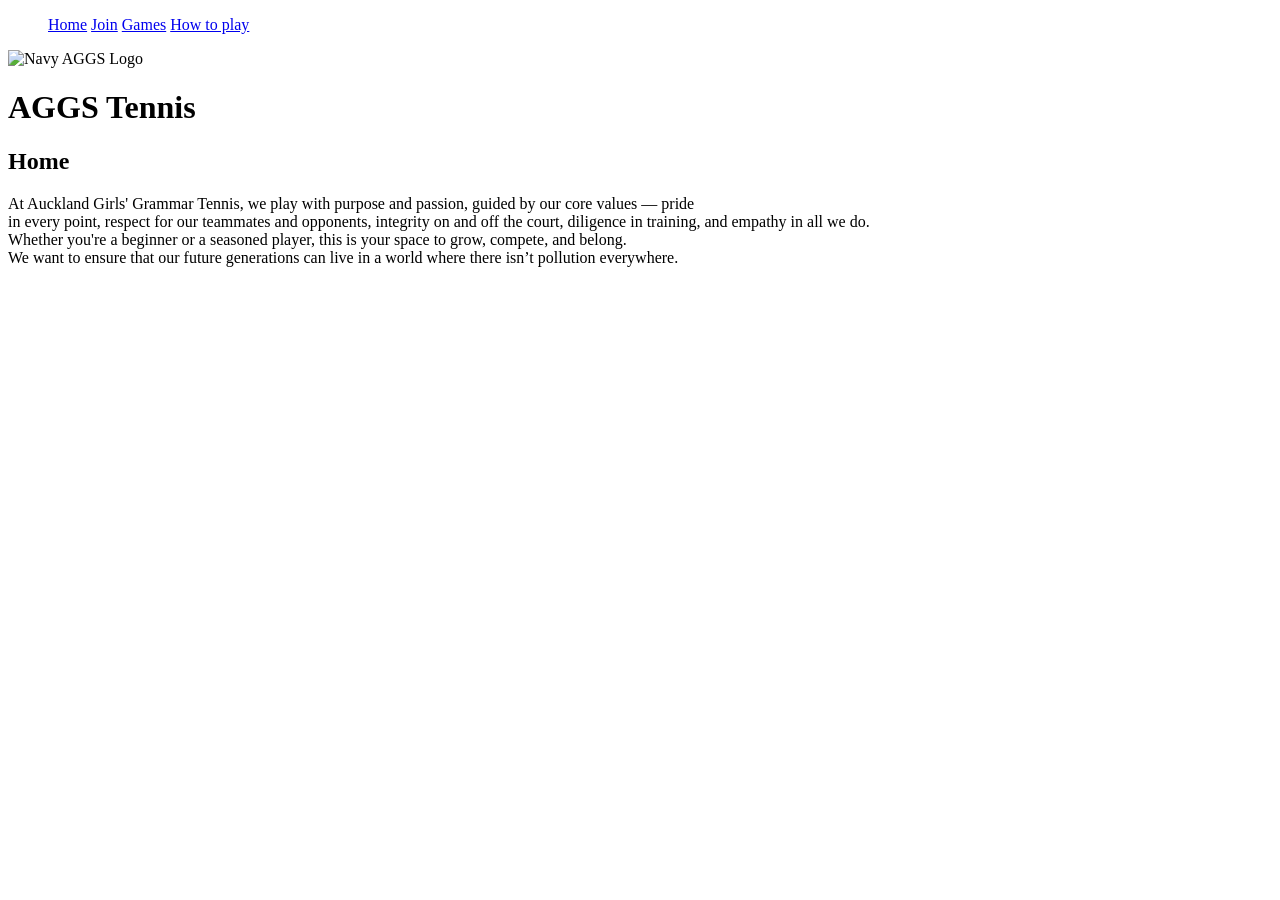
==== index.html @ 58a8f632 "Add files via upload Sprint 1 Version 1" ====
<!DOCTYPE html>
<html lang="en">
<head>
    <title>AGGS Tennis | Home</title>
    <meta charset="UTF-8">
    <meta name="viewport" content="width=device-width, initial-scale=1.0">
    <link rel="stylesheet" href="home.css">
</head>
<body>
    <div class="nav-bar">
        <ul>
            <a href="index.html" class="lo">Home</a>
            <a href="join.html" class="li">Join</a>
            <a href="games.html" class="li">Games</a>
            <a href="how_to_play.html" class="li">How to play</a>
        </ul>
    </div>
    <div class="navy_logo">
        <img src="images/navy_logo.png" alt="Navy AGGS Logo">
    </div>
    <h1>AGGS Tennis</h1>
    <h2><strong>Home</strong></h2>
    <p>At Auckland Girls' Grammar Tennis, we play with purpose and passion, guided by our core values — pride <br>
        in every point, respect for our teammates and opponents, integrity on and off the court, diligence in training, and empathy in all we do.<br>
        Whether you're a beginner or a seasoned player, this is your space to grow, compete, and belong.<br>
        We want to ensure that our future generations can live in a world where there isn’t pollution everywhere.</p>
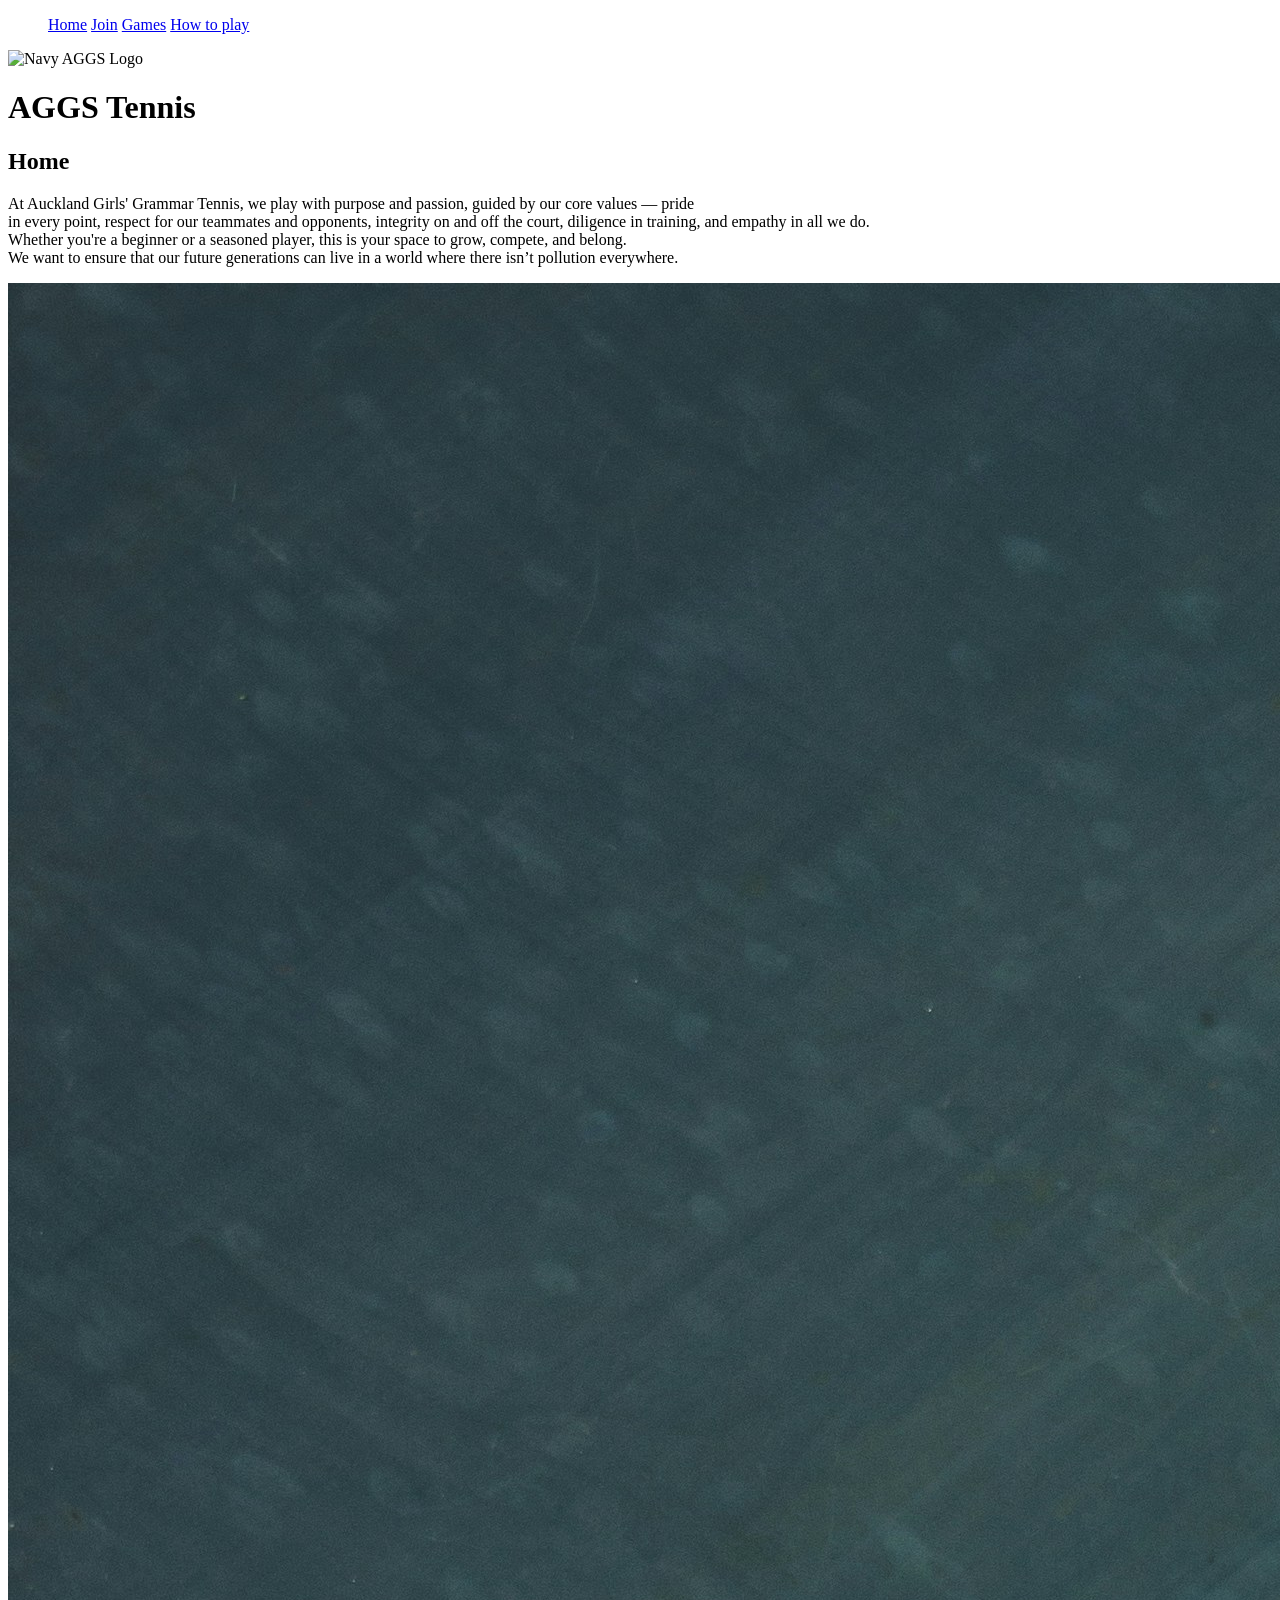
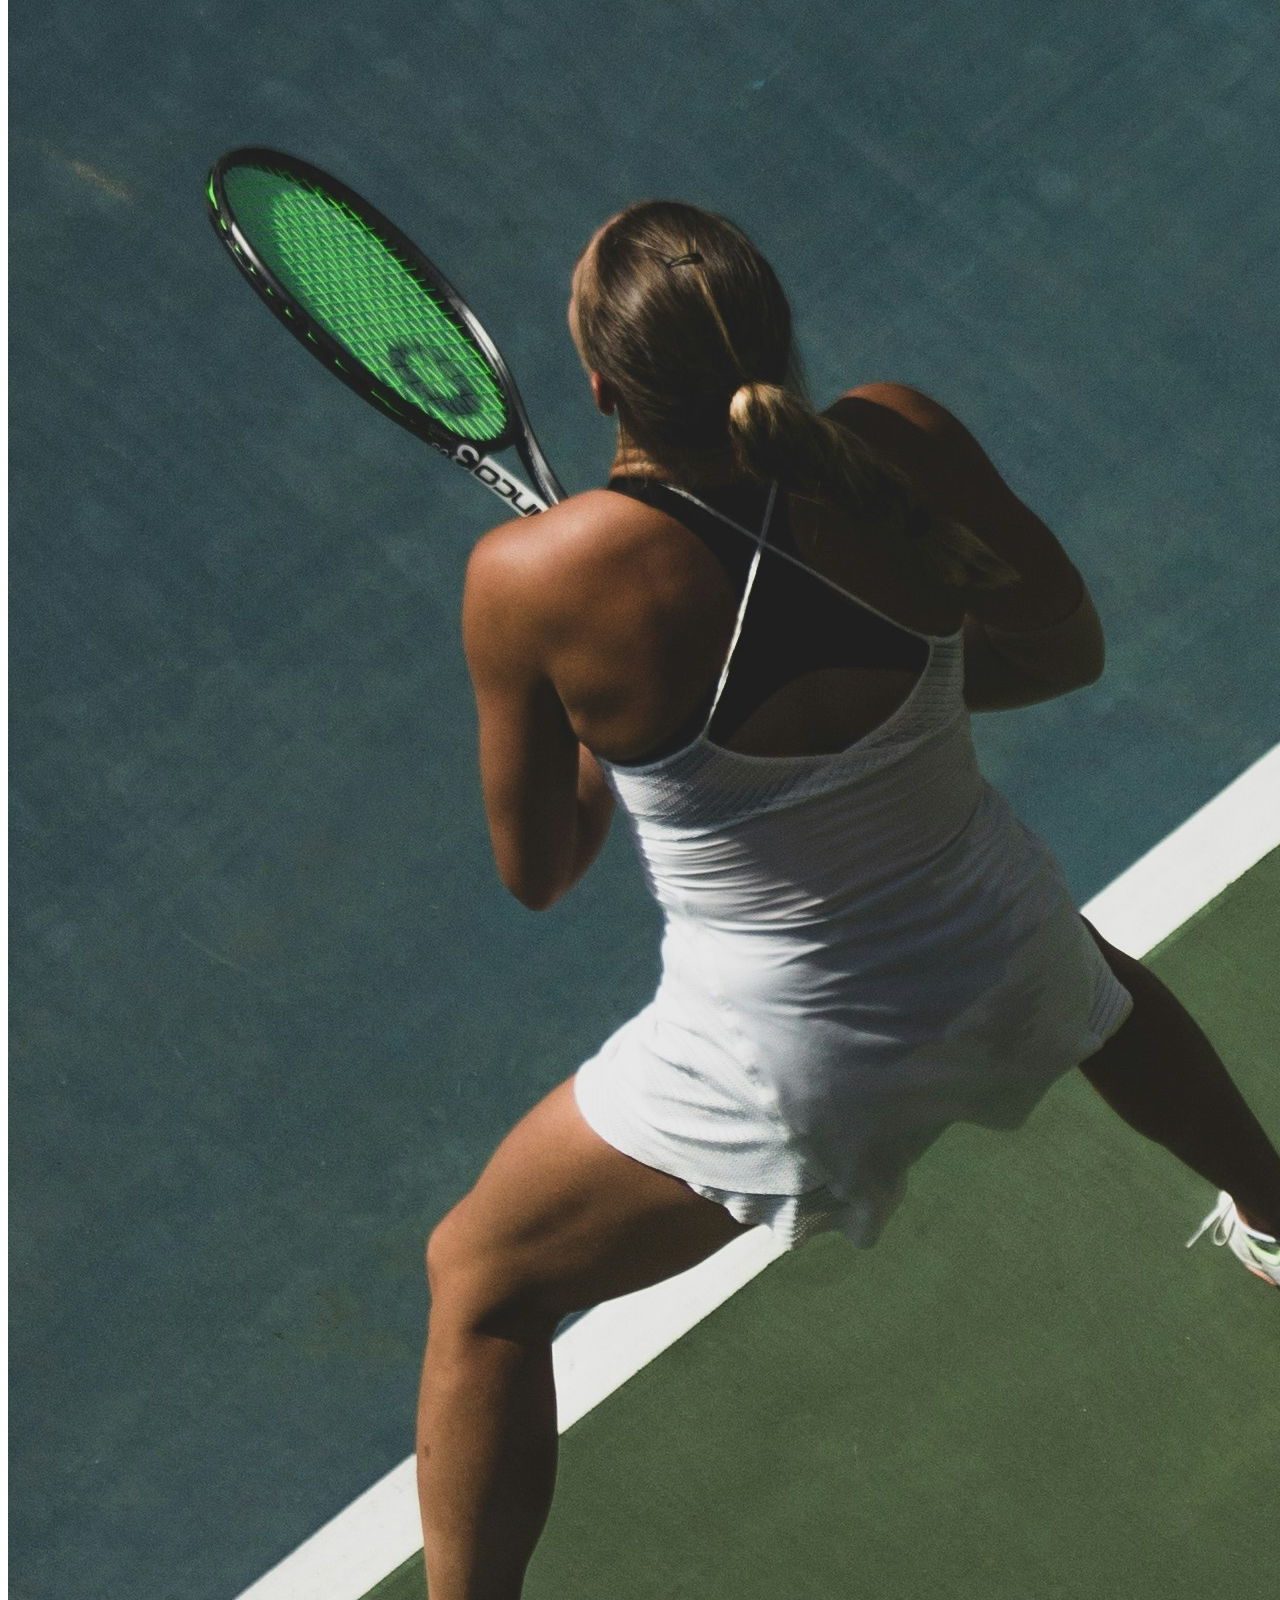
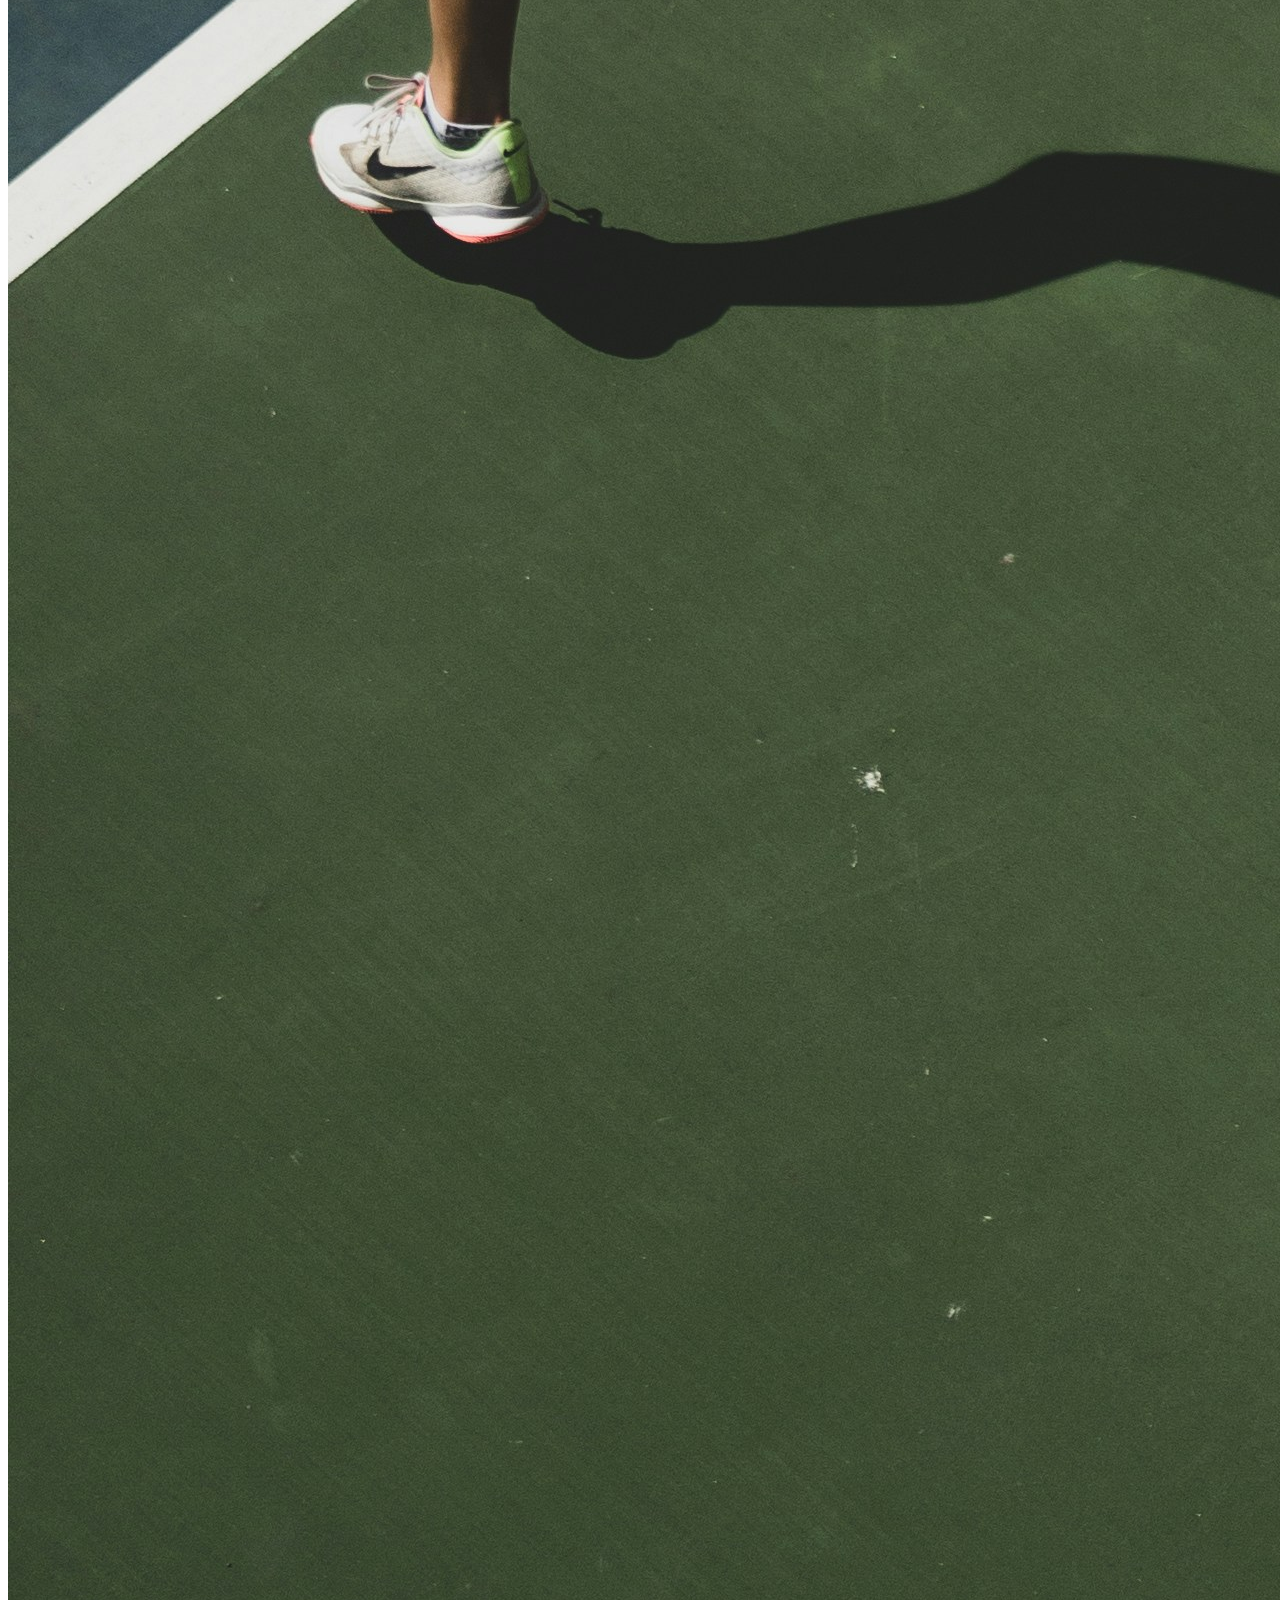
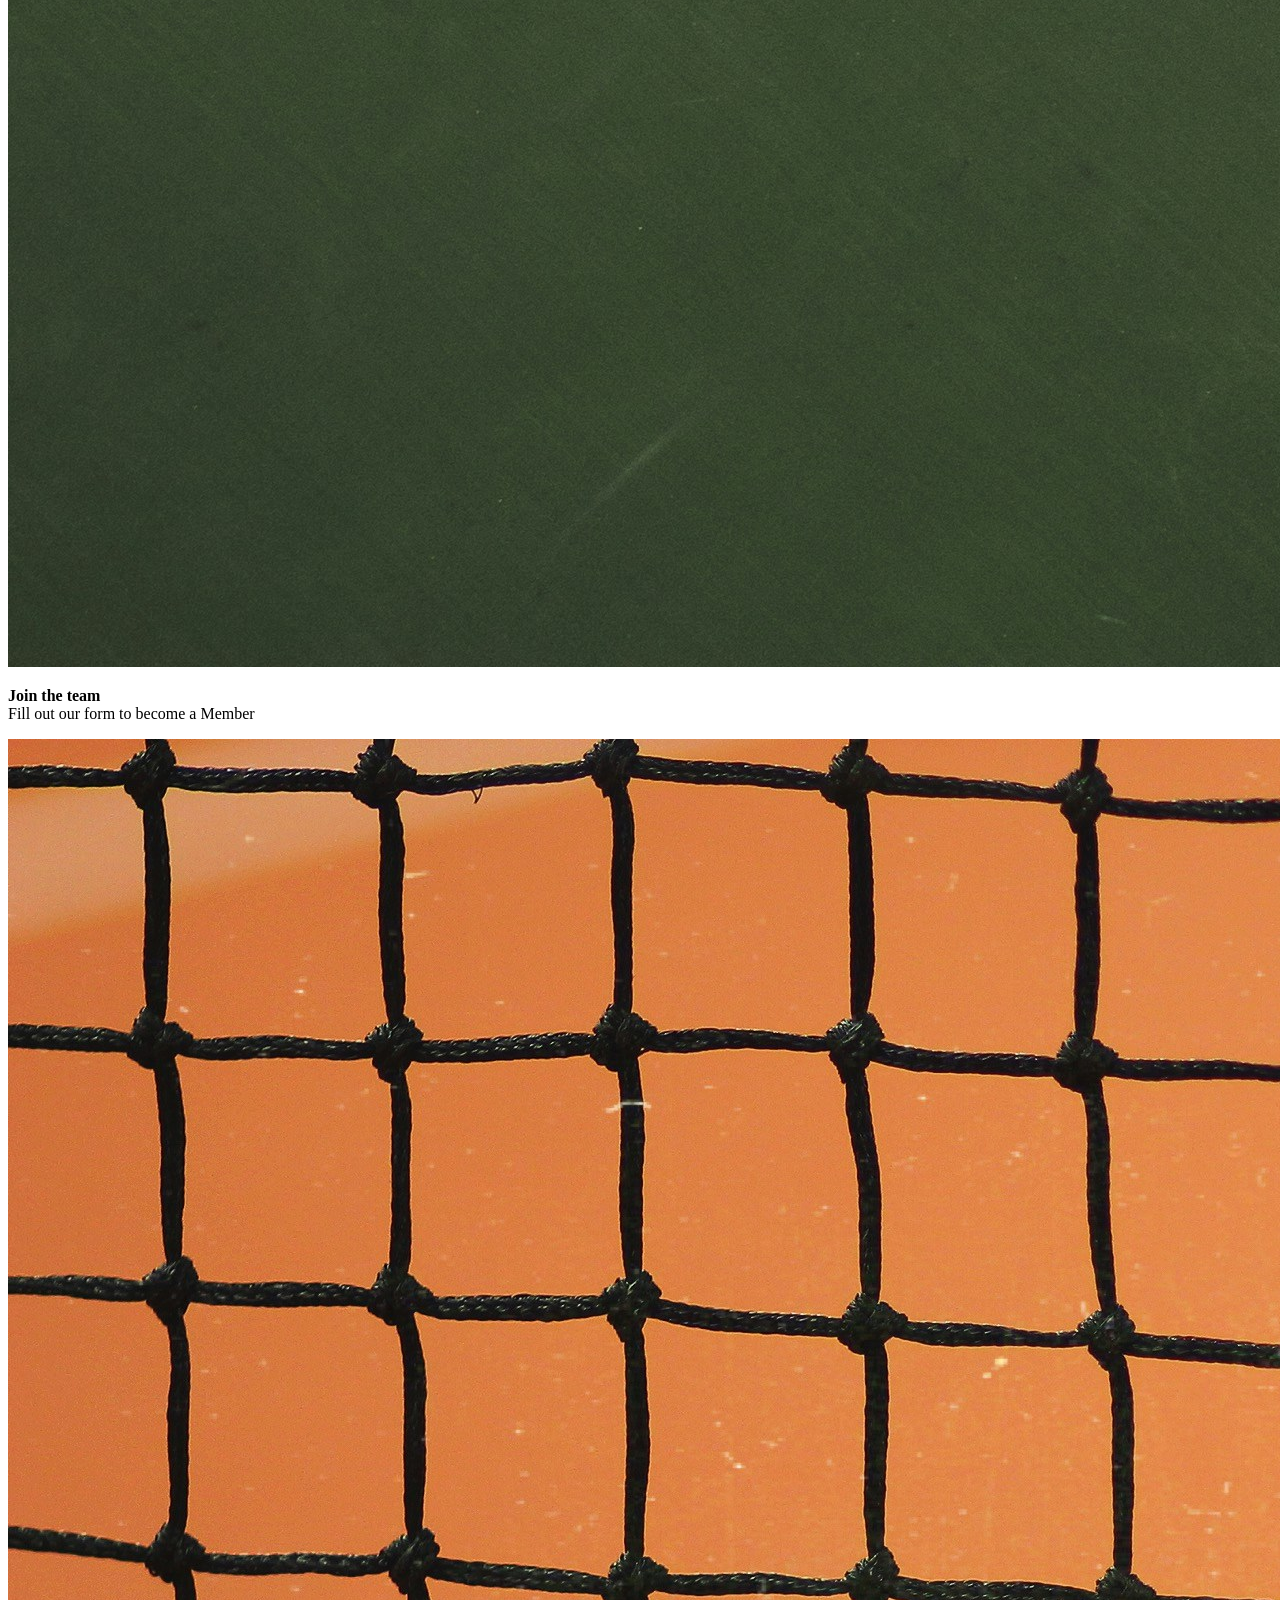
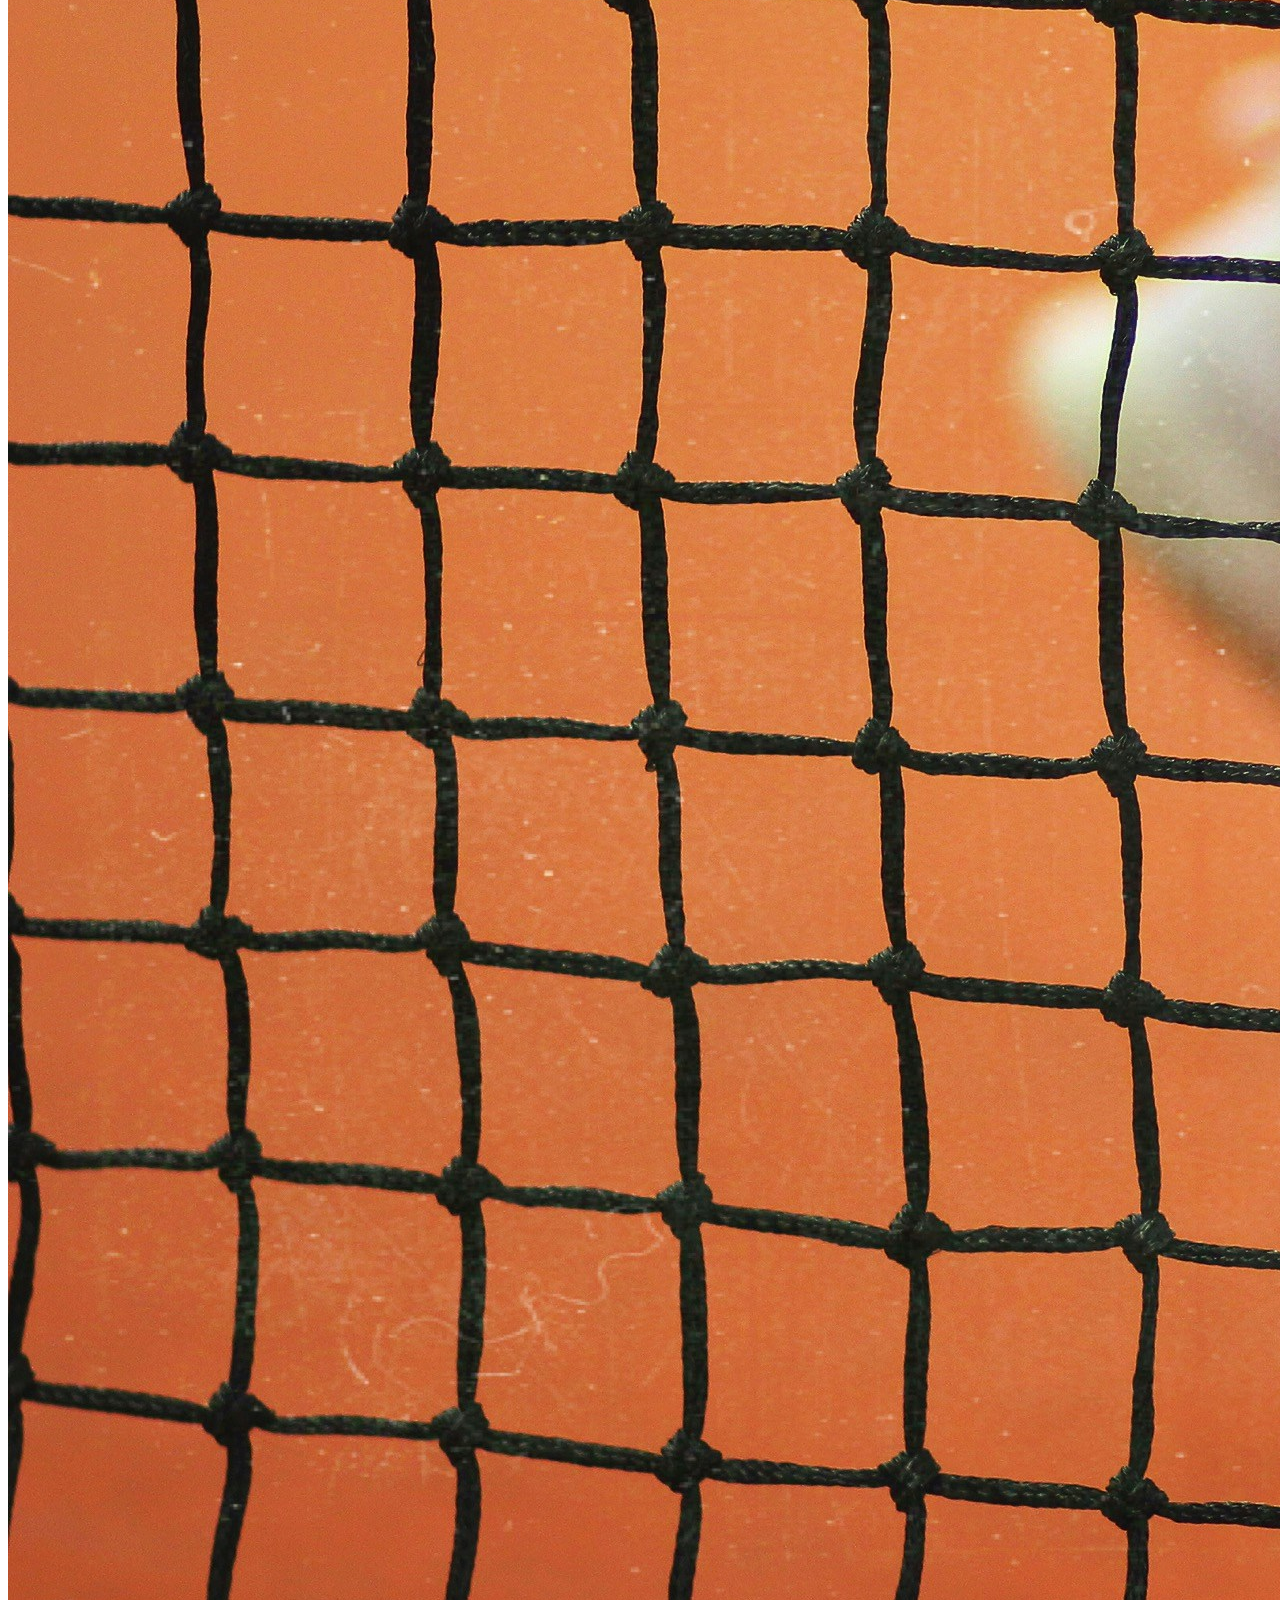
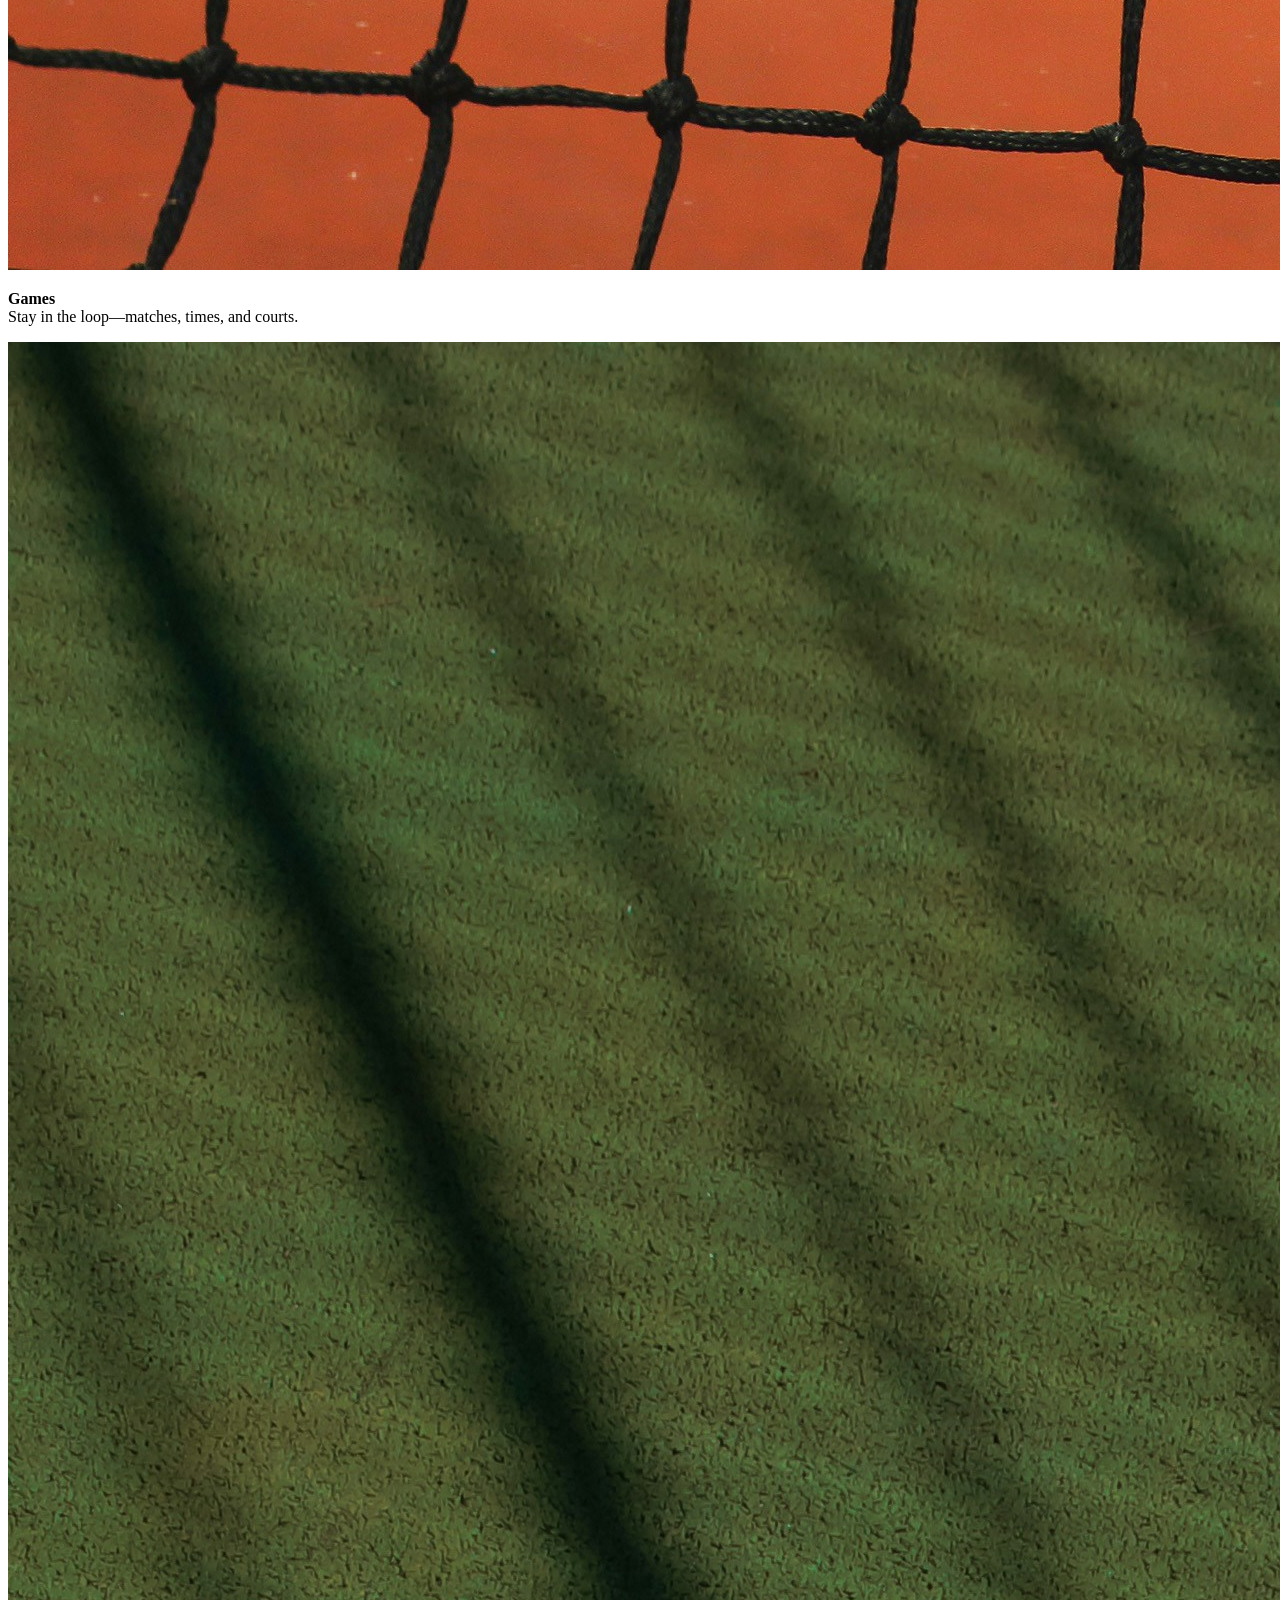
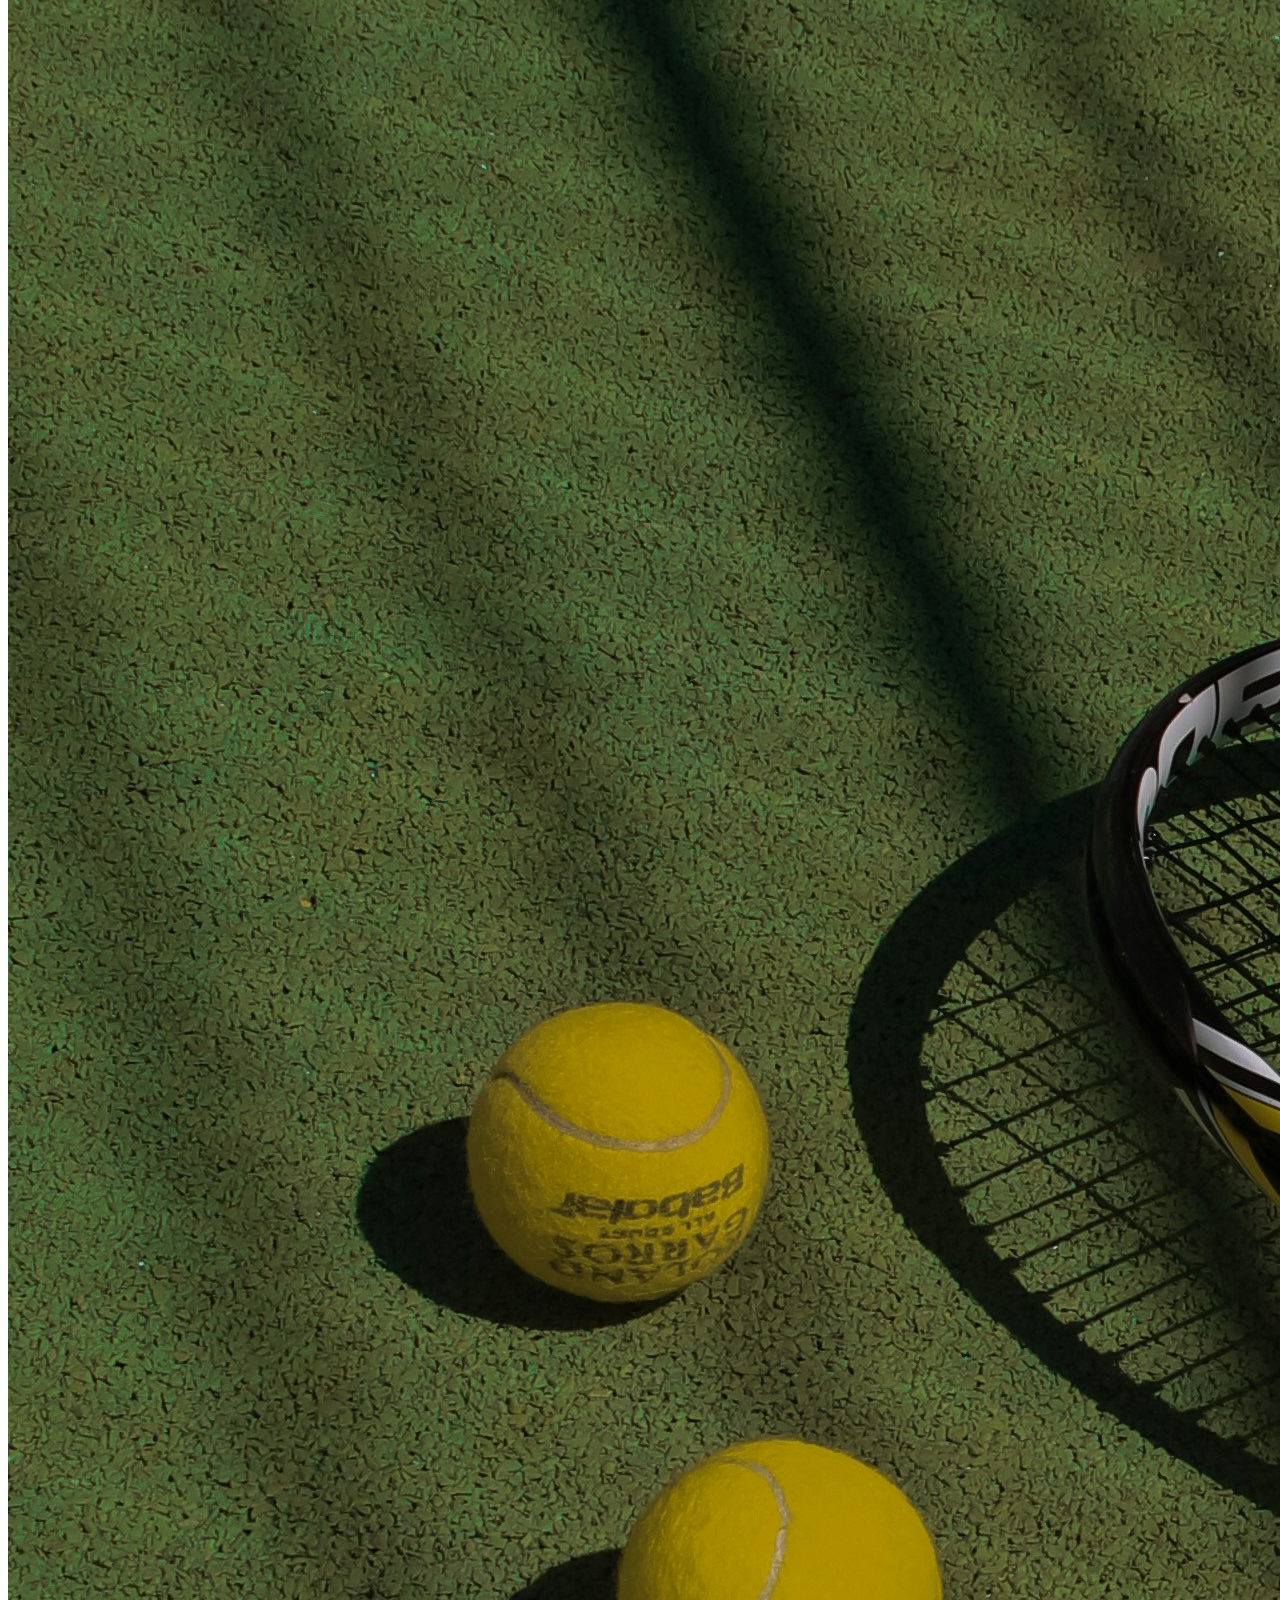
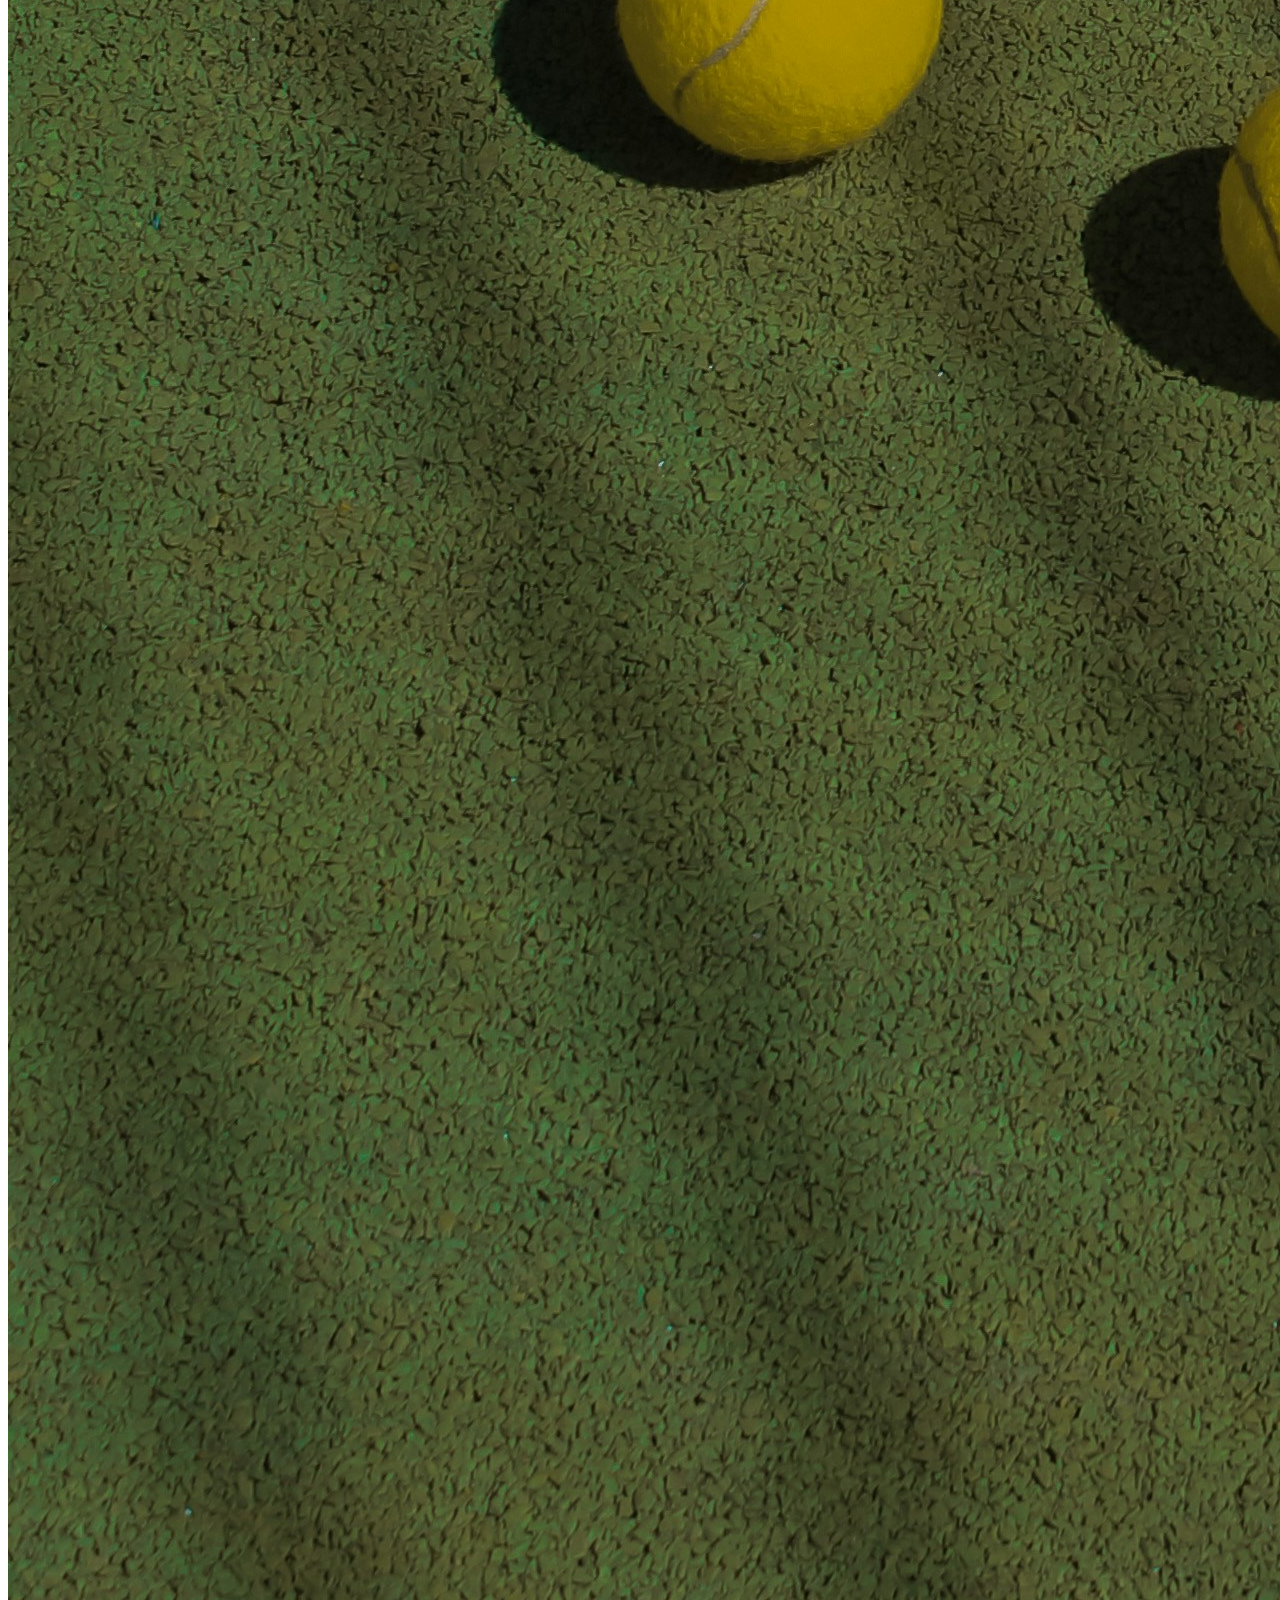
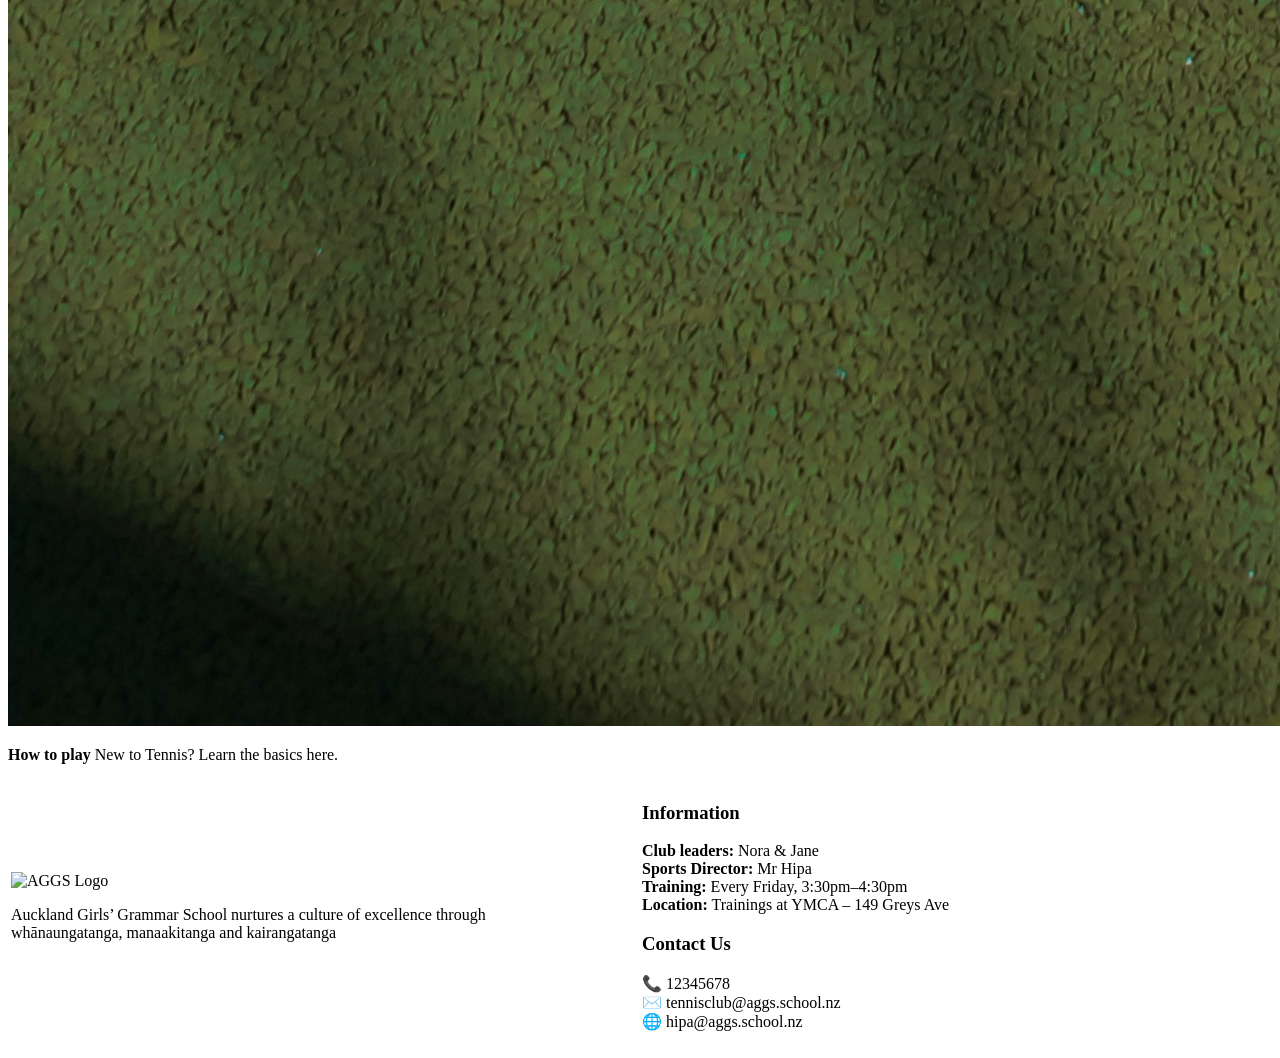
==== commit c992c291: "Sprint 1 Version 2 Added text and general unrefined content, and header" ====
--- a/index.html
+++ b/index.html
@@ -23,4 +23,68 @@
     <p>At Auckland Girls' Grammar Tennis, we play with purpose and passion, guided by our core values — pride <br>
         in every point, respect for our teammates and opponents, integrity on and off the court, diligence in training, and empathy in all we do.<br>
         Whether you're a beginner or a seasoned player, this is your space to grow, compete, and belong.<br>
-        We want to ensure that our future generations can live in a world where there isn’t pollution everywhere.</p>+        We want to ensure that our future generations can live in a world where there isn’t pollution everywhere.</p>
+        <div class="info-boxes">
+            <div class="join_box">
+                <div class="img">
+                    <img src="join_tennis.jpg" alt="Join Image">
+                </div>
+                <div class="info">
+                    <p><strong>Join the team</strong><br>
+                        Fill out our form to become a Member</p>
+                </div>
+            </div>
+            <div class="games_box">
+                <div class="img">
+                    <img src="games_tennis.jpg" alt="Games Image">
+                </div>
+                <div class="info">
+                    <p><strong>Games</strong><br>
+                        Stay in the loop—matches, times, and courts.</p>
+                </div>
+            </div>
+            <div class="hot_to_play_box">
+                <div class="img">
+                    <img src="how-to-play_tennis.jpg" alt="How to play Image">
+                </div>
+                <div class="info">
+                    <p><strong>How to play</strong>
+                        New to Tennis? Learn the basics here.</p>
+                </div>
+            </div>
+        </div>
+<footer>
+    <table border="0" width="100%">
+        <tr>
+            <!-- Left side -->
+            <td width="50%">
+                <img src="logo.png" alt="AGGS Logo" width="120"><br>
+                <p>
+                    Auckland Girls’ Grammar School nurtures a culture of excellence through<br>
+                    whānaungatanga, manaakitanga and kairangatanga
+                </p>
+            </td>
+
+
+            <!-- Right side -->
+            <td width="50%">
+                <h3>Information</h3>
+                <p>
+                    <b>Club leaders:</b> Nora & Jane<br>
+                    <b>Sports Director:</b> Mr Hipa<br>
+                    <b>Training:</b> Every Friday, 3:30pm–4:30pm<br>
+                    <b>Location:</b> Trainings at YMCA – 149 Greys Ave
+                </p>
+
+                <h3>Contact Us</h3>
+                <p>
+                    📞 12345678<br>
+                    ✉️ tennisclub@aggs.school.nz<br>
+                    🌐 hipa@aggs.school.nz
+                </p>
+            </td>
+        </tr>
+    </table>
+</footer>
+</body>
+</html>
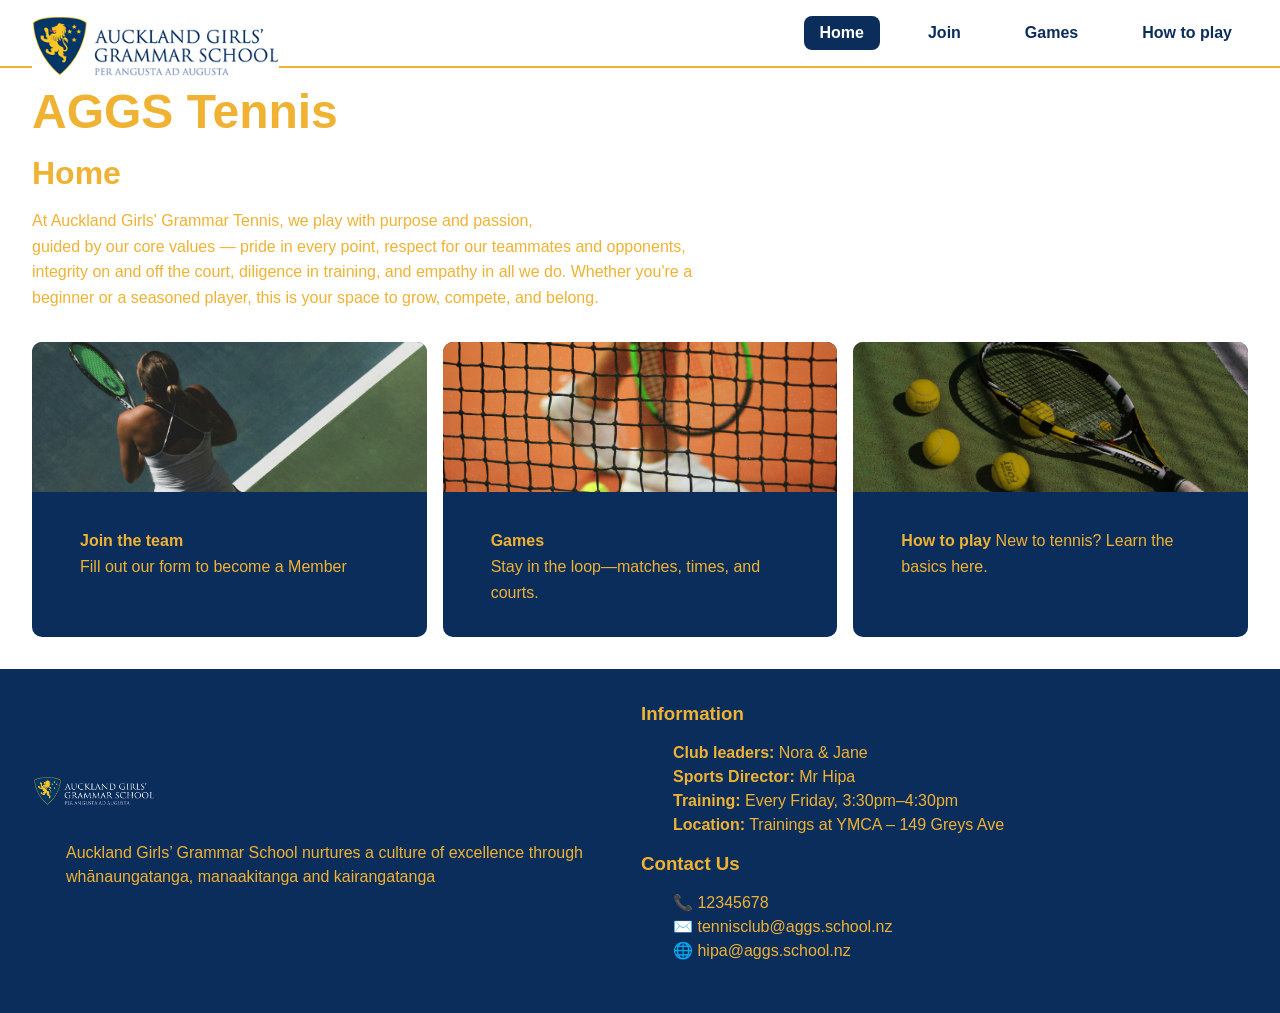
==== commit 8b5418bd: "Sprint 2 Version 1 Added container and background colour along with images" ====
--- a/index.html
+++ b/index.html
@@ -4,87 +4,106 @@
     <title>AGGS Tennis | Home</title>
     <meta charset="UTF-8">
     <meta name="viewport" content="width=device-width, initial-scale=1.0">
-    <link rel="stylesheet" href="home.css">
+    <link rel="stylesheet" href="main.css">
 </head>
 <body>
+    <!-- Navigation -->
     <div class="nav-bar">
         <ul>
-            <a href="index.html" class="lo">Home</a>
-            <a href="join.html" class="li">Join</a>
-            <a href="games.html" class="li">Games</a>
-            <a href="how_to_play.html" class="li">How to play</a>
+            <a href="index.html" class="active">Home</a>
+            <a href="join.html">Join</a>
+            <a href="games.html">Games</a>
+            <a href="how_to_play.html">How to play</a>
         </ul>
     </div>
     <div class="navy_logo">
         <img src="images/navy_logo.png" alt="Navy AGGS Logo">
     </div>
+
+
+
+
     <h1>AGGS Tennis</h1>
-    <h2><strong>Home</strong></h2>
-    <p>At Auckland Girls' Grammar Tennis, we play with purpose and passion, guided by our core values — pride <br>
-        in every point, respect for our teammates and opponents, integrity on and off the court, diligence in training, and empathy in all we do.<br>
-        Whether you're a beginner or a seasoned player, this is your space to grow, compete, and belong.<br>
-        We want to ensure that our future generations can live in a world where there isn’t pollution everywhere.</p>
-        <div class="info-boxes">
-            <div class="join_box">
-                <div class="img">
-                    <img src="join_tennis.jpg" alt="Join Image">
-                </div>
-                <div class="info">
-                    <p><strong>Join the team</strong><br>
-                        Fill out our form to become a Member</p>
-                </div>
+
+
+
+
+    <!-- Hero Section -->
+    <div class="hero">
+        <div class="hero-text-box">
+            <h2>Home</h2>
+            <p>At Auckland Girls' Grammar Tennis, we play with purpose and passion,<br>
+                guided by our core values — pride in every point, respect for our teammates and opponents,<br>
+                integrity on and off the court, diligence in training, and empathy in all we do. Whether you're a<br>
+                beginner or a seasoned player, this is your space to grow, compete, and belong.</p>
+        </div>
+    </div>
+
+
+
+
+    <!-- Feature Boxes -->
+    <div class="info-boxes">
+        <div class="join_box">
+            <div class="img">
+                <img src="images/join_tennis.jpg" alt="Join Image">
             </div>
-            <div class="games_box">
-                <div class="img">
-                    <img src="games_tennis.jpg" alt="Games Image">
-                </div>
-                <div class="info">
-                    <p><strong>Games</strong><br>
-                        Stay in the loop—matches, times, and courts.</p>
-                </div>
-            </div>
-            <div class="hot_to_play_box">
-                <div class="img">
-                    <img src="how-to-play_tennis.jpg" alt="How to play Image">
-                </div>
-                <div class="info">
-                    <p><strong>How to play</strong>
-                        New to Tennis? Learn the basics here.</p>
-                </div>
+            <div class="info">
+                <p><strong>Join the team</strong><br>
+                    Fill out our form to become a Member</p>
             </div>
         </div>
-<footer>
-    <table border="0" width="100%">
-        <tr>
-            <!-- Left side -->
-            <td width="50%">
-                <img src="logo.png" alt="AGGS Logo" width="120"><br>
-                <p>
-                    Auckland Girls’ Grammar School nurtures a culture of excellence through<br>
-                    whānaungatanga, manaakitanga and kairangatanga
-                </p>
-            </td>
+        <div class="games_box">
+            <div class="img">
+                <img src="images/games_tennis.jpg" alt="Games Image">
+            </div>
+            <div class="info">
+                <p><strong>Games</strong><br>
+                    Stay in the loop—matches, times, and courts.</p>
+            </div>
+        </div>
+        <div class="hot_to_play_box">
+            <div class="img">
+                <img src="images/how-to-play_tennis.jpg" alt="How to play Image">
+            </div>
+            <div class="info">
+                <p><strong>How to play</strong>
+                    New to tennis? Learn the basics here.</p>
+            </div>
+        </div>
+    </div>
 
 
-            <!-- Right side -->
-            <td width="50%">
-                <h3>Information</h3>
-                <p>
-                    <b>Club leaders:</b> Nora & Jane<br>
-                    <b>Sports Director:</b> Mr Hipa<br>
-                    <b>Training:</b> Every Friday, 3:30pm–4:30pm<br>
-                    <b>Location:</b> Trainings at YMCA – 149 Greys Ave
-                </p>
 
-                <h3>Contact Us</h3>
-                <p>
-                    📞 12345678<br>
-                    ✉️ tennisclub@aggs.school.nz<br>
-                    🌐 hipa@aggs.school.nz
-                </p>
-            </td>
-        </tr>
-    </table>
-</footer>
+
+    <!-- Footer -->
+    <footer>
+        <table border="0" width="100%">
+            <tr>
+                <td width="50%">
+                    <img src="images/white_logo.png" alt="AGGS Logo" width="120"><br>
+                    <p>
+                        Auckland Girls’ Grammar School nurtures a culture of excellence through<br>
+                        whānaungatanga, manaakitanga and kairangatanga
+                    </p>
+                </td>
+                <td width="50%">
+                    <h3>Information</h3>
+                    <p>
+                        <b>Club leaders:</b> Nora & Jane<br>
+                        <b>Sports Director:</b> Mr Hipa<br>
+                        <b>Training:</b> Every Friday, 3:30pm–4:30pm<br>
+                        <b>Location:</b> Trainings at YMCA – 149 Greys Ave
+                    </p>
+                    <h3>Contact Us</h3>
+                    <p>
+                        📞 12345678<br>
+                        ✉️ tennisclub@aggs.school.nz<br>
+                        🌐 hipa@aggs.school.nz
+                    </p>
+                </td>
+            </tr>
+        </table>
+    </footer>
 </body>
 </html>
--- a/main.css
+++ b/main.css
@@ -0,0 +1,228 @@
+/* =========================
+   DEFAULTS
+   ========================= */
+/* Reset some defaults */
+* {
+  margin: 0;
+  padding: 0;
+  box-sizing: border-box;
+  font-family: Arial, sans-serif;
+}
+
+
+
+
+body {
+  background-color: #fff;
+  color: #f0b233; /* Gold text for headings */
+}
+
+
+
+
+/* Navbar */
+.nav-bar {
+  background-color: #fff;
+  display: flex;
+  justify-content: flex-end;
+  padding: 1rem 2rem;
+  border-bottom: 2px solid #f0b233;
+}
+
+
+
+
+.nav-bar ul {
+  list-style: none;
+  display: flex;
+  gap: 2rem;
+}
+
+
+
+
+.nav-bar a {
+  text-decoration: none;
+  font-weight: bold;
+  color: #0b2d5b;
+  padding: 0.5rem 1rem;
+  border-radius: 0.5rem;
+}
+
+
+
+
+.nav-bar a:hover, .nav-bar a.active {
+  background-color: #0b2d5b;
+  color: #fff;
+}
+
+
+
+
+/* Logo section*/
+.navy_logo {
+  position: absolute;
+  top: 1rem;
+  left: 2rem;
+}
+
+
+
+
+.navy_logo img {
+  height: 60px;
+}
+
+
+
+
+/* Main Heading section*/
+h1 {
+  color: #f0b233;
+  font-size: 3rem;
+  text-align: left;
+  margin-left: 2rem;
+  margin-top: 1rem;
+}
+
+
+
+
+h2 {
+  color: #f0b233;
+  font-size: 2rem;
+  margin: 1rem 2rem;
+}
+
+
+
+
+p {
+  color: #f0b233;
+  margin: 1rem 2rem;
+  line-height: 1.6;
+}
+
+
+
+
+/* Info Boxes section*/
+.info-boxes {
+  display: flex;
+  justify-content: space-between;
+  gap: 1rem;
+  margin: 2rem;
+  flex-wrap: wrap;
+}
+
+
+
+
+.info-boxes > div {
+  flex: 1 1 30%;
+  background-color: #0b2d5b;
+  border-radius: 10px;
+  overflow: hidden;
+  color: #f0b233;
+  display: flex;
+  flex-direction: column;
+  transition: transform 0.3s, box-shadow 0.3s;
+}
+
+
+
+
+.info-boxes > div:hover {
+  transform: translateY(-5px);
+  box-shadow: 0px 10px 20px rgba(0,0,0,0.3);
+}
+
+
+
+
+.info-boxes img {
+  width: 100%;
+  height: 150px;
+  object-fit: cover;
+}
+
+
+
+
+.info-boxes .info {
+  padding: 1rem;
+}
+
+
+
+
+/* Button section*/
+button {
+  background-color: #f0b233;
+  color: #fff;
+  border: none;
+  padding: 0.8rem 1.5rem;
+  border-radius: 20px;
+  font-size: 1.2rem;
+  font-weight: bold;
+  cursor: pointer;
+  margin: 1rem 2rem;
+  transition: background-color 0.3s;
+}
+
+
+
+
+button:hover {
+  background-color: #d19e2f;
+}
+
+
+
+
+/* Footer section*/
+footer {
+  background-color: #0b2d5b;
+  color: #f0b233;
+  padding: 2rem;
+  margin-top: 2rem;
+}
+
+
+
+
+footer img {
+  margin-bottom: 1rem;
+}
+
+
+
+
+footer h3 {
+  color: #f0b233;
+  margin-bottom: 0.5rem;
+}
+
+
+
+
+footer p {
+  line-height: 1.5;
+}
+
+
+
+
+footer table {
+  width: 100%;
+}
+
+
+
+
+@media screen and (max-width: 900px) {
+  .info-boxes {
+      flex-direction: column;
+  }
+}
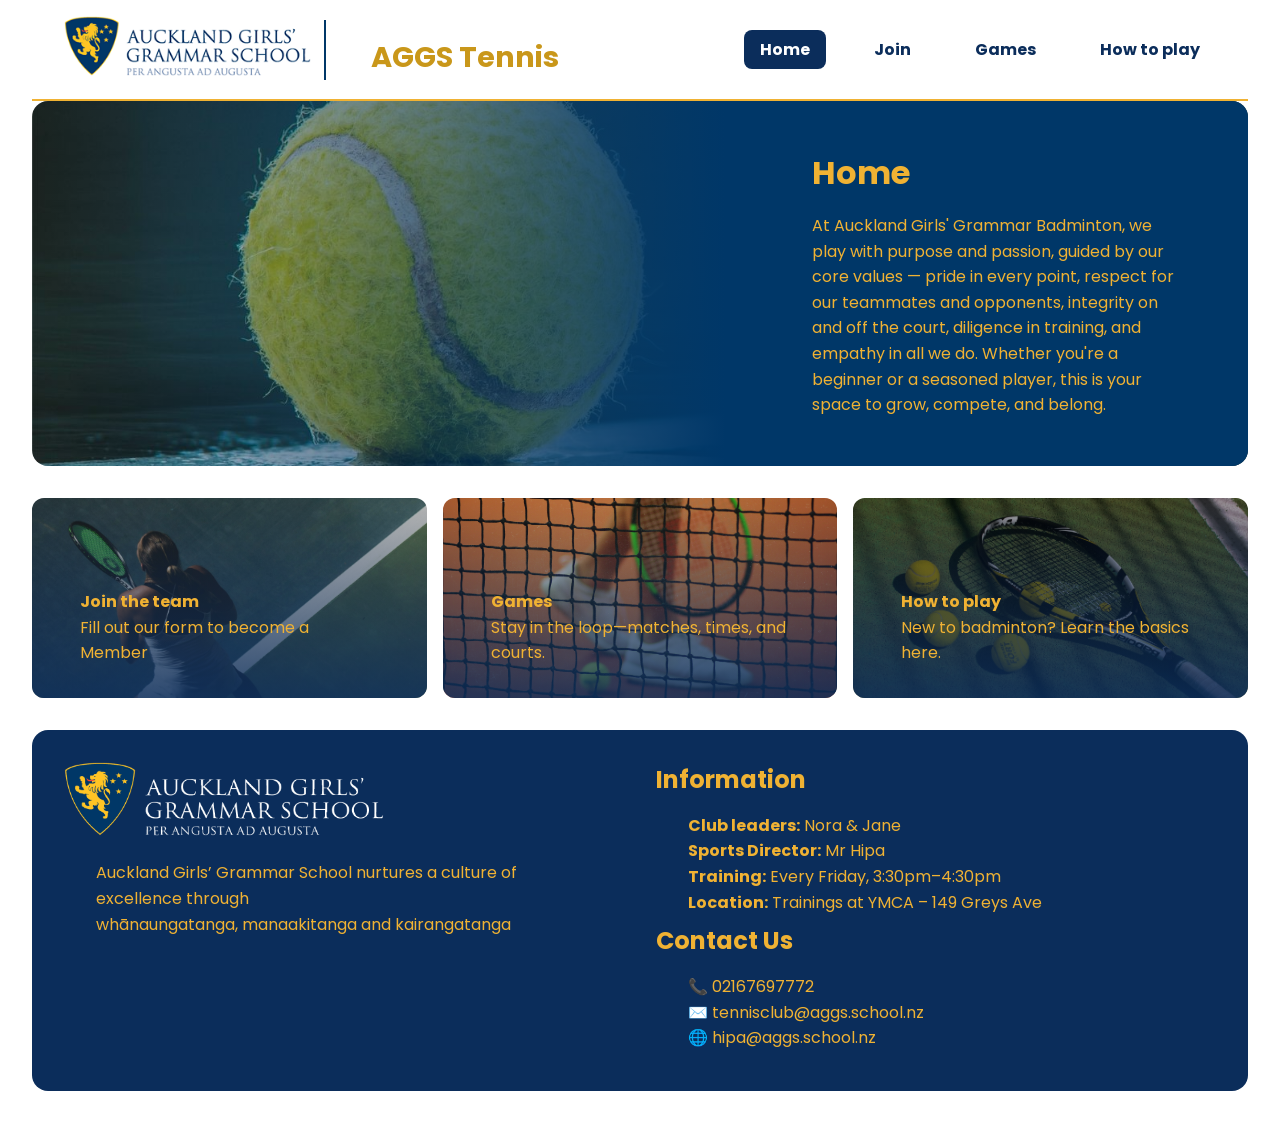
==== commit 04b0e7ae: "Sprint 3 Version 1 - More color, images, organized" ====
--- a/index.html
+++ b/index.html
@@ -5,105 +5,129 @@
     <meta charset="UTF-8">
     <meta name="viewport" content="width=device-width, initial-scale=1.0">
     <link rel="stylesheet" href="main.css">
+    <link rel="icon" type="image/aggs-icon" href="images/aggs_logo.png">
 </head>
 <body>
-    <!-- Navigation -->
-    <div class="nav-bar">
-        <ul>
-            <a href="index.html" class="active">Home</a>
-            <a href="join.html">Join</a>
-            <a href="games.html">Games</a>
-            <a href="how_to_play.html">How to play</a>
-        </ul>
-    </div>
-    <div class="navy_logo">
-        <img src="images/navy_logo.png" alt="Navy AGGS Logo">
-    </div>
 
 
+<!-- Navigation Bar/Header -->
+<nav>
+    <div class="nav-left">
+        <div class="navy_logo">
+            <img src="images/navy_logo.png" alt="Navy AGGS Logo">
+        </div>
+        <div class="divider"></div>
+        <h1 class="site-title">AGGS Tennis</h1>
+    </div>
+    <ul>
+        <li><a href="index.html" class="active">Home</a></li>
+        <li><a href="join.html">Join</a></li>
+        <li><a href="games.html">Games</a></li>
+        <li><a href="how_to_play.html">How to play</a></li>
+    </ul>
+</nav>
 
 
-    <h1>AGGS Tennis</h1>
+<!-- Main Section -->
+<main>
+    <div class="img-main">
+        <div class="info">
+            <h2>Home</h2>
+            <p>
+                At Auckland Girls' Grammar Badminton, we play with purpose and passion,
+                guided by our core values — pride in every point, respect for our teammates and opponents,
+                integrity on and off the court, diligence in training, and empathy in all we do.
+                Whether you're a beginner or a seasoned player, this is your space to grow, compete, and belong.
+            </p>
+        </div>
+    </div>
+</main>
 
 
-
-
-    <!-- Hero Section -->
-    <div class="hero">
-        <div class="hero-text-box">
-            <h2>Home</h2>
-            <p>At Auckland Girls' Grammar Tennis, we play with purpose and passion,<br>
-                guided by our core values — pride in every point, respect for our teammates and opponents,<br>
-                integrity on and off the court, diligence in training, and empathy in all we do. Whether you're a<br>
-                beginner or a seasoned player, this is your space to grow, compete, and belong.</p>
-        </div>
-    </div>
-
-
-
-
-    <!-- Feature Boxes -->
-    <div class="info-boxes">
-        <div class="join_box">
-            <div class="img">
-                <img src="images/join_tennis.jpg" alt="Join Image">
-            </div>
+<!-- Info Boxes -->
+<div class="info-boxes">
+    <div class="info-box join-box">
+        <div class="img">
+            <!-- no <img>, background will go here -->
             <div class="info">
                 <p><strong>Join the team</strong><br>
                     Fill out our form to become a Member</p>
             </div>
         </div>
-        <div class="games_box">
-            <div class="img">
-                <img src="images/games_tennis.jpg" alt="Games Image">
-            </div>
+    </div>
+
+
+    <div class="info-box games-box">
+        <div class="img">
             <div class="info">
                 <p><strong>Games</strong><br>
                     Stay in the loop—matches, times, and courts.</p>
             </div>
         </div>
-        <div class="hot_to_play_box">
-            <div class="img">
-                <img src="images/how-to-play_tennis.jpg" alt="How to play Image">
-            </div>
+    </div>
+
+
+    <div class="info-box how-to-play-box">
+        <div class="img">
             <div class="info">
-                <p><strong>How to play</strong>
-                    New to tennis? Learn the basics here.</p>
+                <p><strong>How to play</strong><br>
+                    New to badminton? Learn the basics here.</p>
             </div>
         </div>
     </div>
+</div>
 
 
+<!-- Footer -->
+<footer class="site-footer">
+  <div class="footer-left">
+    <img src="images/white_logo.png" alt="AGGS Logo" class="footer-logo">
+    <p>
+      Auckland Girls’ Grammar School nurtures a culture of excellence through<br>
+      whānaungatanga, manaakitanga and kairangatanga
+    </p>
+  </div>
 
 
-    <!-- Footer -->
-    <footer>
-        <table border="0" width="100%">
-            <tr>
-                <td width="50%">
-                    <img src="images/white_logo.png" alt="AGGS Logo" width="120"><br>
-                    <p>
-                        Auckland Girls’ Grammar School nurtures a culture of excellence through<br>
-                        whānaungatanga, manaakitanga and kairangatanga
-                    </p>
-                </td>
-                <td width="50%">
-                    <h3>Information</h3>
-                    <p>
-                        <b>Club leaders:</b> Nora & Jane<br>
-                        <b>Sports Director:</b> Mr Hipa<br>
-                        <b>Training:</b> Every Friday, 3:30pm–4:30pm<br>
-                        <b>Location:</b> Trainings at YMCA – 149 Greys Ave
-                    </p>
-                    <h3>Contact Us</h3>
-                    <p>
-                        📞 12345678<br>
-                        ✉️ tennisclub@aggs.school.nz<br>
-                        🌐 hipa@aggs.school.nz
-                    </p>
-                </td>
-            </tr>
-        </table>
-    </footer>
-</body>
-</html>
+  <div class="footer-right">
+    <h3>Information</h3>
+    <p>
+      <b>Club leaders:</b> Nora & Jane<br>
+      <b>Sports Director:</b> Mr Hipa<br>
+      <b>Training:</b> Every Friday, 3:30pm–4:30pm<br>
+      <b>Location:</b> Trainings at YMCA – 149 Greys Ave
+    </p>
+
+
+    <h3>Contact Us</h3>
+    <p>
+      📞 02167697772<br>
+      ✉️ tennisclub@aggs.school.nz<br>
+      🌐 hipa@aggs.school.nz
+    </p>
+  </div>
+</footer>
+<script>
+  // Fade in on page load
+  window.addEventListener('DOMContentLoaded', () => {
+    document.body.classList.add('loaded');
+  });
+
+
+  // Fade out when a link is clicked
+  document.querySelectorAll('nav a').forEach(link => {
+    link.addEventListener('click', e => {
+      e.preventDefault(); // stop immediate navigation
+      const href = link.getAttribute('href');
+
+
+      document.body.style.opacity = '0'; // fade out
+
+
+      setTimeout(() => {
+        window.location = href; // navigate after fade
+      }, 400); // match transition duration
+    });
+  });
+</script>
+</body>
--- a/main.css
+++ b/main.css
@@ -1,228 +1,637 @@
 /* =========================
    DEFAULTS
    ========================= */
-/* Reset some defaults */
-* {
-  margin: 0;
-  padding: 0;
-  box-sizing: border-box;
-  font-family: Arial, sans-serif;
-}
+   @import url('https://fonts.googleapis.com/css2?family=Poppins:wght@400;600;700&display=swap');
 
 
+   * {
+       margin: 0;
+       padding: 0;
+       box-sizing: border-box;
+       font-family: 'Poppins', sans-serif;
+   }
+   
+   
+   body {
+       background-color: #fff;
+       color: #f0b233; /* Gold text for headings */
+       margin: 0;
+       padding: 0 2rem;   /* puts spacing on left & right everywhere */
+   }
+   
+   
+   /* Navbar */
+   nav {
+       display: flex;
+       justify-content: space-between; /* left: logo+title | right: links */
+       align-items: center;
+       background-color: #fff;
+       padding: 1rem 2rem;
+       border-bottom: 2px solid #f0b233; /* gold accent */
+   }
+   
+   
+   /* left section: logo + divider + title */
+   .nav-left {
+       display: flex;
+       align-items: center;
+       gap: 0.8rem;
+   }
+   
+   
+   .navy_logo img {
+       height: 60px;
+   }
+   
+   
+   .divider {
+       width: 2px;
+       height: 60px;
+       background-color: #003768; /* navy line */
+   }
+   
+   
+   .site-title {
+       font-size: 1.8rem;
+       font-weight: bold;
+       color: #c9971a;
+   }
+   
+   
+   /* nav links */
+   nav ul {
+       list-style: none;
+       display: flex;
+       gap: 2rem;
+       margin: 0;
+       padding: 0;
+   }
+   
+   
+   nav a {
+       text-decoration: none;
+       font-weight: bold;
+       color: #0b2d5b;
+       padding: 0.5rem 1rem;
+       border-radius: 0.5rem;
+   }
+   
+   
+   /* hover + active states */
+   nav a:hover,
+   nav a.active {
+       background-color: #0b2d5b;
+       color: #fff;
+   }
+   
+   
+   .img-main {
+       position: relative;
+       border-radius: 16px;
+       overflow: hidden;
+       max-width: 100%;
+       margin: 0 auto;
+   }
+   
+   
+   /* Background image + gradient overlay (desktop default) */
+   .img-main::before {
+       content: "";
+       position: absolute;
+       inset: 0;
+       background:
+           linear-gradient(90deg, rgba(0,0,0,0.12) 0%, #003768 57%, #003768 100%),
+           url("images/home_tennis.jpg") center/cover no-repeat;
+       z-index: 1;
+   }
+   
+   
+   /* Text container */
+   .img-main .info {
+       position: relative;
+       z-index: 2; /* on top of gradient */
+       color: white;
+       max-width: 500px;
+       margin-left: auto;  /* pushes text to the right side */
+       padding: 2rem;
+       text-align: left;   /* writing flows normally */
+   }
+   
+   
+   /* Tablet screens */
+   @media (max-width: 768px) {
+       .img-main::before {
+           background:
+               linear-gradient(90deg, rgba(0,0,0,0.5) 0%, #003768 40%, #003768 100%),
+               url("images/join_tennis.jpg") center/cover no-repeat;
+       }
+   
+   
+       .img-main .info {
+           max-width: 100%;
+           padding: 1.5rem;
+       }
+   }
+   
+   
+   /* Mobile screens */
+   @media (max-width: 480px) {
+       .img-main::before {
+           background:
+               linear-gradient(90deg, rgba(0,0,0,0.7) 0%, #003768 20%, #003768 100%),
+               url("images/join_tennis.jpg") center/cover no-repeat;
+       }
+   }
+   
+   
+   /* Main Heading section*/
+   h1 {
+       color: #f0b233;
+       font-size: 3rem;
+       text-align: left;
+       margin-left: 2rem;
+       margin-top: 1rem;
+   }
+   
+   
+   
+   
+   h2 {
+       color: #f0b233;
+       font-size: 2rem;
+       margin: 1rem 2rem;
+   }
+   
+   
+   
+   
+   p {
+       color: #f0b233;
+       margin: 1rem 2rem;
+       line-height: 1.6;
+   }
+   
+   
+   /* Info Boxes container */
+   .info-boxes {
+       display: flex;
+       justify-content: space-between;
+       gap: 1rem;
+       margin-top: 2rem;
+       flex-wrap: wrap;
+   }
+   
+   
+   /* Each box */
+   .info-boxes > div {
+       flex: 1 1 30%;
+       border-radius: 12px;
+       overflow: hidden;
+       color: #fff;
+       position: relative;
+       transition: transform 0.3s, box-shadow 0.3s;
+   }
+   
+   
+   /* Hover effect */
+   .info-boxes > div:hover {
+       transform: translateY(-5px);
+       box-shadow: 0px 10px 20px rgba(0,0,0,0.3);
+   }
+   
+   
+   /* Image area with background */
+   .info-boxes .img {
+       position: relative;
+       height: 200px;
+       background-size: cover;
+       background-position: center;
+   }
+   
+   
+   /* Ombre overlay */
+   .info-boxes .img::after {
+       content: "";
+       position: absolute;
+       inset: 0;
+       background: linear-gradient(
+           to bottom,
+           rgba(0,0,0,0.2),
+           rgba(11,45,91,0.85)
+       );
+   }
+   
+   
+   /* Text on top of the overlay */
+   .info-boxes .info {
+       position: absolute;
+       bottom: 1rem;
+       left: 1rem;
+       right: 1rem;
+       z-index: 1;
+       font-size: 1rem;
+   }
+   
+   
+   .join-box .img {
+       background-image: url("images/join_tennis.jpg");
+   }
+   
+   
+   .games-box .img {
+       background-image: url("images/games_tennis.jpg");
+   }
+   
+   
+   .how-to-play-box .img {
+       background-image: url("images/how-to-play_tennis.jpg");
+   }
+   
+   
+   /* Button container */
+   .button {
+       text-align: center;   /* centers the button inside this container */
+       margin-top: 1.5rem;   /* spacing above */
+   }
+   
+   
+   /* Button styling */
+   .button a {
+       display: inline-block;
+       background-color: #f0b233;       /* bright yellow */
+       color: #fff;                     /* white text */
+       font-weight: bold;
+       text-decoration: none;
+       padding: 0.75rem 2rem;
+       border-radius: 8px;
+       box-shadow: 0 4px 0 #c9971a;     /* darker yellow shadow */
+       transition: all 0.2s ease-in-out;
+   }
+   
+   
+   /* Hover effect */
+   .button a:hover {
+       transform: translateY(-3px);
+       box-shadow: 0 6px 0 #c9971a;
+   }
+   
+   
+   /* Active click effect */
+   .button a:active {
+       transform: translateY(1px);
+       box-shadow: 0 2px 0 #c9971a;
+   }
+   
+   
+   .title-box h2 {
+     font-size: 2.5rem; /* increase this as you like */
+     font-weight: 700;
+     text-align: center;
+   }
+   
+   
+   /* =========================
+      HOW TO PLAY PAGE
+      ========================= */
+   
+   
+   /* Background image section */
+   .how-to-play {
+     background: url("images/how-to-play_tennis.jpg") center/cover no-repeat;
+     padding: 4rem 2rem;
+     min-height: 100vh;
+     display: flex;
+     justify-content: center;
+     align-items: center;
+     border-radius: 1.5rem;
+     overflow: hidden;
+   }
+   
+   
+   .how-to-play .overlay {
+     width: 100%;
+     max-width: 1200px;
+     margin: 0 auto;
+     text-align: center;
+     display: flex;
+     flex-direction: column;
+     gap: 2rem;
+   }
+   
+   
+   /* Shared glass box style - glass morphism effect*/
+   .glass-box {
+     background: rgba(0, 32, 96, 0.75); /* Navy glass */
+     border: 1px solid rgba(240, 178, 51, 0.3); /* gold border */
+     backdrop-filter: blur(10px);
+     -webkit-backdrop-filter: blur(10px);
+     border-radius: 1rem;
+     padding: 1.5rem 2rem;
+     color: #f0b233; /* gold text */
+     box-shadow: 0 6px 18px rgba(0, 0, 0, 0.4);
+     position: relative;
+   }
+   
+   
+   .glass-box h2,
+   .glass-box h3 {
+     margin-bottom: 1rem;
+     position: relative;
+     display: inline-block;
+     text-align: center;
+   }
+   
+   
+   .glass-box h2::after,
+   .glass-box h3::after {
+     content: "";
+     display: block;
+     height: 2px;
+     width: 80%; /* inset from box edges */
+     margin: 0.4rem auto 0;
+     background-color: #f0b233; /* gold underline */
+   }
+   
+   
+   .subtitle-box {
+     font-size: 1.1rem;
+     line-height: 1.6;
+     max-width: 900px;
+     margin: 0 auto;
+     text-align: center;
+   }
+   
+   
+   .content-row {
+     display: flex;
+     justify-content: space-between;
+     align-items: center;
+     gap: 2rem;
+     width: 100%;
+   }
+   
+   
+   .rules-box,
+   .howtoplay-box {
+     flex: 0 0 45%;
+     text-align: left;
+   }
+   
+   
+   .rules-box h3,
+   .howtoplay-box h3 {
+     text-align: center;
+     width: 100%;
+     font-size: 1.8rem;
+     font-weight: 700;
+     text-align: center;
+   }
+   
+   
+   .rules-box ul,
+   .howtoplay-box ul {
+     margin-top: 1rem;
+     padding-left: 1.5rem;
+   }
+   
+   
+   .rules-box h3 + p,
+   .howtoplay-box h3 + p {
+     text-align: center;
+     margin-top: 0.5rem;
+   }
+   
+   
+   .rules-box li,
+   .howtoplay-box li {
+     margin-bottom: 0.5rem;
+   }
+   
+   
+   /* Responsive */
+   @media (max-width: 900px) {
+     .content-row {
+       flex-direction: column;
+       align-items: center;
+     }
+     .rules-box,
+     .howtoplay-box {
+       flex: 1 1 100%;
+     }
+   }
+   
+   
+   /* =========================
+      GAMES PAGE
+      ========================= */
+   
+   
+   .games-bg {
+     background: url("images/games_tennis.jpg") center/cover no-repeat;
+     margin: 1rem 1.5rem 2rem;
+     padding: 2rem 1.25rem 1.5rem;
+     border-radius: 16px;
+   }
+   
+   
+   .games-bg .games-grid {
+     display: flex;
+     flex-direction: column;
+     gap: 1rem;
+   }
+   
+   
+   /* Generic translucent navy box */
+   .games-bg .box {
+     background: rgba(11, 45, 91, 0.65);
+     color: #f0b233;
+     padding: 1.25rem 1.5rem;
+     border-radius: 18px;
+     text-align: center;
+   }
+   
+   
+   /* Title + Subtitle boxes */
+   .games-bg .box.title {
+     font-weight: 800;
+     font-size: clamp(1.6rem, 2.5vw, 2.2rem);
+     max-width: 520px;
+     margin: 0 auto;
+   }
+   
+   
+   .games-bg .box.subtitle {
+     max-width: 960px;
+     margin: 0 auto;
+     line-height: 1.6;
+   }
+   
+   
+   /* Row: Matches (left) + Locations (right) */
+   .games-bg .games-layout {
+     display: flex;
+     gap: 1.5rem;
+     align-items: stretch;
+   }
+   
+   
+   .games-bg .box.matches { flex: 2; }
+   .games-bg .box.locations { flex: 1; }
+   
+   
+   /* Section headings + underline line */
+   .games-bg .box h2 {
+     margin: .2rem 0 .4rem;
+     font-size: clamp(1.2rem, 2vw, 1.5rem);
+     font-weight: 800;
+   }
+   
+   
+   .games-bg .box hr {
+     border: 0;
+     height: 2px;
+     background: #f0b233;
+     width: min(85%, 460px);
+     margin: .4rem auto 1rem;
+     opacity: 0.95;
+     border-radius: 2px;
+   }
+   
+   
+   /* Tables (inside Matches) */
+   .games-bg .matches table {
+     width: 100%;
+     border-collapse: collapse;
+     margin-bottom: 1.25rem;
+   }
+   
+   
+   .games-bg .matches th,
+   .games-bg .matches td {
+     padding: .65rem .5rem;
+     text-align: center;
+     border-bottom: 1px solid rgba(255, 255, 255, 0.25);
+   }
+   
+   
+   .games-bg .matches th {
+     color: #ffffff;
+     background: rgba(240, 178, 51, 0.18);
+     font-weight: 700;
+   }
+   
+   
+   .games-bg .matches tr:last-child td {
+     border-bottom: 0;
+   }
+   
+   
+   .games-bg .matches tr:hover td {
+     background: rgba(240, 178, 51, 0.10);
+   }
+   
+   
+   .games-bg .locations p {
+     margin: 4rem 0;
+     line-height: 1.5;
+   }
+   
+   
+   .games-bg .locations b {
+     color: #ffffff;
+     display: block;
+     margin-bottom: .25rem;
+   }
+   
+   
+   /* Responsive */
+   @media (max-width: 900px) {
+     .games-bg { padding: 1.25rem; }
+     .games-bg .games-layout { flex-direction: column; }
+     .games-bg .box.title,
+     .games-bg .box.subtitle { max-width: 95%; }
+   }
+   
+   
+   footer {
+     background-color: #0b2d5b; /* navy */
+     color: #f0b233; /* gold */
+     padding: 2rem;
+     margin-top: 2rem;
+     margin-bottom: 2rem;
+     border-radius: 16px;
+   
+   
+     display: flex;
+     justify-content: space-between;
+     flex-wrap: wrap;
+     gap: 2rem;
+   }
+   
+   
+   .footer-left,
+   .footer-right {
+     flex: 1 1 45%;
+   }
+   
+   
+   /* Logo */
+   .footer-logo {
+     width: 320px;
+     height: auto;
+     display: block;
+     margin-bottom: 1.5rem;
+   }
+   
+   
+   /* Paragraph in footer-left */
+   .footer-left p {
+     margin-top: 1rem;
+     line-height: 1.6;
+   }
+   
+   
+   footer h3 {
+     margin-bottom: 1rem;
+     font-size: 1.5rem;
+     color: #f0b233;
+   }
+   
+   
+   footer p {
+     line-height: 1.6;
+     margin-bottom: 0.5rem;
+   }
+   
+   
+   /* Responsive */
+   @media screen and (max-width: 900px) {
+     footer {
+       flex-direction: column;
+       text-align: center;
+     }
+   
+   
+     .footer-left,
+     .footer-right {
+       flex: 1 1 100%;
+     }
+   
+   
+     .footer-logo {
+       margin: 0 auto 1.5rem auto; /* center logo with spacing */
+     }
+   
+   
+     .footer-left p {
+       margin-top: 1rem;
+     }
+   }
+  
 
-
-body {
-  background-color: #fff;
-  color: #f0b233; /* Gold text for headings */
-}
-
-
-
-
-/* Navbar */
-.nav-bar {
-  background-color: #fff;
-  display: flex;
-  justify-content: flex-end;
-  padding: 1rem 2rem;
-  border-bottom: 2px solid #f0b233;
-}
-
-
-
-
-.nav-bar ul {
-  list-style: none;
-  display: flex;
-  gap: 2rem;
-}
-
-
-
-
-.nav-bar a {
-  text-decoration: none;
-  font-weight: bold;
-  color: #0b2d5b;
-  padding: 0.5rem 1rem;
-  border-radius: 0.5rem;
-}
-
-
-
-
-.nav-bar a:hover, .nav-bar a.active {
-  background-color: #0b2d5b;
-  color: #fff;
-}
-
-
-
-
-/* Logo section*/
-.navy_logo {
-  position: absolute;
-  top: 1rem;
-  left: 2rem;
-}
-
-
-
-
-.navy_logo img {
-  height: 60px;
-}
-
-
-
-
-/* Main Heading section*/
-h1 {
-  color: #f0b233;
-  font-size: 3rem;
-  text-align: left;
-  margin-left: 2rem;
-  margin-top: 1rem;
-}
-
-
-
-
-h2 {
-  color: #f0b233;
-  font-size: 2rem;
-  margin: 1rem 2rem;
-}
-
-
-
-
-p {
-  color: #f0b233;
-  margin: 1rem 2rem;
-  line-height: 1.6;
-}
-
-
-
-
-/* Info Boxes section*/
-.info-boxes {
-  display: flex;
-  justify-content: space-between;
-  gap: 1rem;
-  margin: 2rem;
-  flex-wrap: wrap;
-}
-
-
-
-
-.info-boxes > div {
-  flex: 1 1 30%;
-  background-color: #0b2d5b;
-  border-radius: 10px;
-  overflow: hidden;
-  color: #f0b233;
-  display: flex;
-  flex-direction: column;
-  transition: transform 0.3s, box-shadow 0.3s;
-}
-
-
-
-
-.info-boxes > div:hover {
-  transform: translateY(-5px);
-  box-shadow: 0px 10px 20px rgba(0,0,0,0.3);
-}
-
-
-
-
-.info-boxes img {
-  width: 100%;
-  height: 150px;
-  object-fit: cover;
-}
-
-
-
-
-.info-boxes .info {
-  padding: 1rem;
-}
-
-
-
-
-/* Button section*/
-button {
-  background-color: #f0b233;
-  color: #fff;
-  border: none;
-  padding: 0.8rem 1.5rem;
-  border-radius: 20px;
-  font-size: 1.2rem;
-  font-weight: bold;
-  cursor: pointer;
-  margin: 1rem 2rem;
-  transition: background-color 0.3s;
-}
-
-
-
-
-button:hover {
-  background-color: #d19e2f;
-}
-
-
-
-
-/* Footer section*/
-footer {
-  background-color: #0b2d5b;
-  color: #f0b233;
-  padding: 2rem;
-  margin-top: 2rem;
-}
-
-
-
-
-footer img {
-  margin-bottom: 1rem;
-}
-
-
-
-
-footer h3 {
-  color: #f0b233;
-  margin-bottom: 0.5rem;
-}
-
-
-
-
-footer p {
-  line-height: 1.5;
-}
-
-
-
-
-footer table {
-  width: 100%;
-}
-
-
-
-
-@media screen and (max-width: 900px) {
-  .info-boxes {
-      flex-direction: column;
-  }
-}
+/*        To fix: 
+           - Make pages more reponsive, make navbar responsive
+           - Make all page stuff glass
+           - Fix Rules and How to Play on how to play page
+           - Make sure all navbar elements are same size
+           - Loading page
